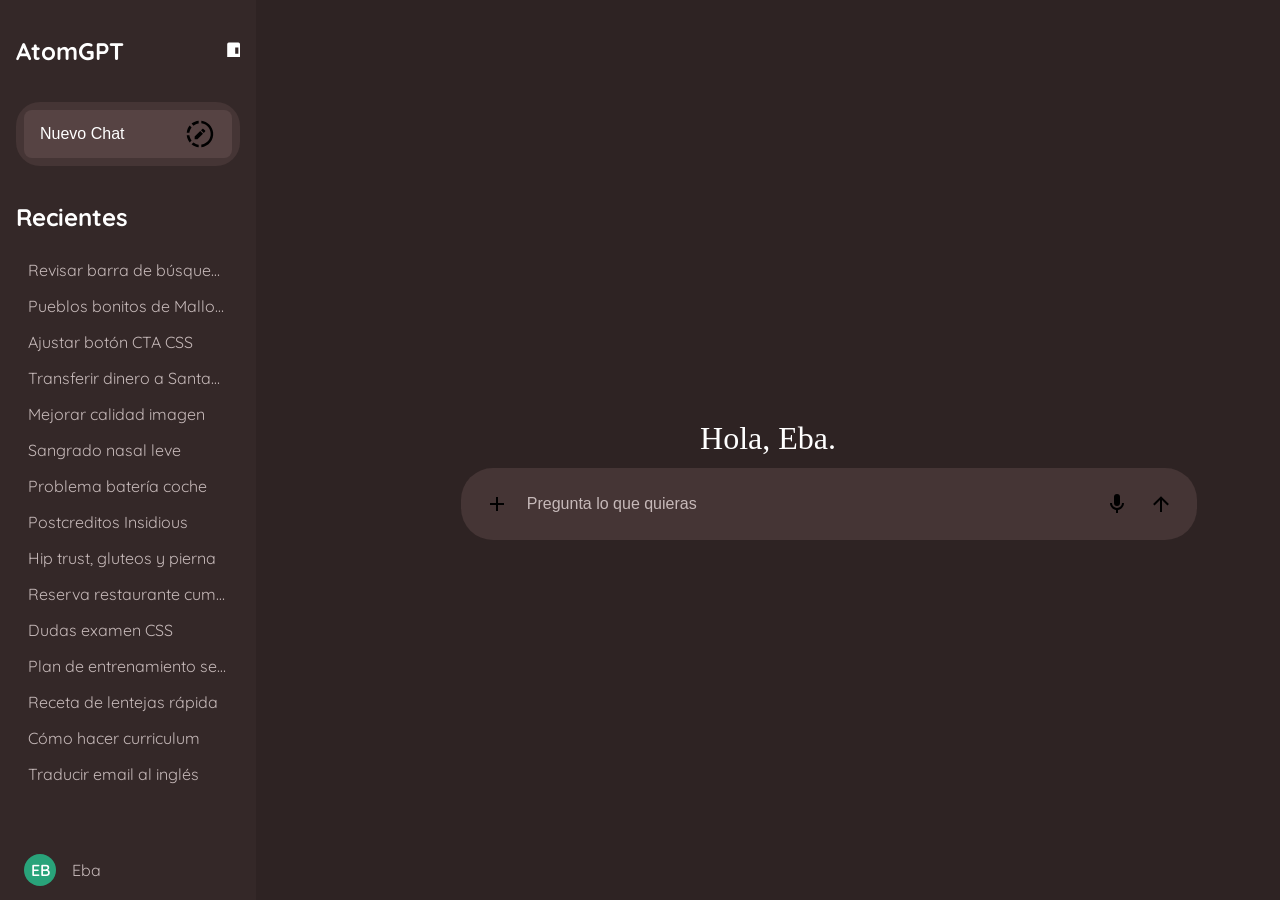
==== maquetacion-atom/index.html @ 69bd3fbe "Actualizar ejercicios-dual" ====
<!DOCTYPE html>
<html lang="en">

<head>
  <meta charset="UTF-8">
  <meta name="viewport" content="width=device-width, initial-scale=1.0">
  <link rel="preconnect" href="https://fonts.googleapis.com">
  <link rel="preconnect" href="https://fonts.gstatic.com" crossorigin>
  <link href="https://fonts.googleapis.com/css2?family=Quicksand:wght@400;500;600;700&display=swap" rel="stylesheet">
  <link rel="stylesheet" href="style.css">
  <script type="module" src="./src/index.js"></script>
  <title>AtomGPT</title>
</head>

<body>
  <main>
    <welcome-component></welcome-component>
    <prompt-input-component></prompt-input-component>
  </main>

  <aside class="sidebar">
    <div class="sidebar-header">
      <div class="sidebar-header-title">
        <logo-component></logo-component>
        <button>
          <svg xmlns="http://www.w3.org/2000/svg" viewBox="0 0 20 20">
            <title>page-layout-sidebar-right</title>
            <path d="M6,2H18A2,2 0 0,1 20,4V20A2,2 0 0,1 18,22H6A2,2 0 0,1 4,20V4A2,2 0 0,1 6,2M14,8V16H18V8H14Z" />
          </svg>
        </button>
      </div>
    </div>

    <div class="sidebar-content">
      <menu-component></menu-component>
      <recent-chats-component></recent-chats-component>
      <user-component></user-component>
    </div>
  </aside>
</body>

</html>
---- maquetacion-atom/style.css ----
* {
  margin: 0;
  padding: 0;
  box-sizing: border-box;
  font-family: "Quicksand", sans-serif;
}

svg {
  fill: currentColor;
}

body {
  background-color: hsl(0, 13%, 16%);
  color: hsl(0, 0%, 100%);
}

header {
  position: fixed;
  top: 0;
  left: 16rem;
  right: 0;
  height: 3.5rem;
  display: flex;
  align-items: center;
  justify-content: flex-end;
  padding: 0 1.5rem;
}

.left-header-section {
  position: absolute;
  left: 50%;
  transform: translateX(-50%);
}

.left-header-section nav {
  display: flex;
  gap: 0.5rem;
  padding: 0.5rem;
  background-color: hsl(0, 13%, 24%);
  border-radius: 1.5rem;
}

.left-header-section button,
.right-header-section button {
  border: none;
  background: transparent;
  padding: 0.5rem 1rem;
  border-radius: 0.5rem;
  font-size: 1rem;
  cursor: pointer;
}

.left-header-section button {
  color: hsl(0, 10%, 75%);
}

.chat-button {
  background-color: hsl(0, 13%, 30%);
  color: hsl(0, 0%, 100%);
}

.sidebar {
  position: fixed;
  top: 0;
  left: 0;
  bottom: 0;
  width: 16rem;
  padding: 1rem;
  display: flex;
  flex-direction: column;
  background-color: hsl(0, 13%, 18%);
  transition: transform 0.4s ease-in-out;
}

.sidebar.closed {
  transition: transform 0.4s ease-in-out;
  transform: translateX(-85%);
}

.sidebar-header {
  margin-bottom: 1rem;
}

.sidebar-header-title {
  display: flex;
  align-items: center;
  justify-content: space-between;
}

.sidebar-header-title button {
  background: transparent;
  border: none;
  color: hsl(0, 0%, 100%);
  cursor: pointer;
}

.sidebar-header-title button svg {
  width: 1rem;
  height: 1rem;
}

.sidebar-header-title a {
  color: hsl(0, 0%, 100%);
  text-decoration: none;
}

.sidebar-content nav {
  display: flex;
  flex-direction: column;
  gap: 0.5rem;
}

.sidebar-content nav button {
  display: flex;
  align-items: center;
  gap: 1rem;
  padding: 0.5rem 1rem;
  border: none;
  border-radius: 0.5rem;
  background: transparent;
  color: hsl(0, 10%, 75%);
  font-size: 1rem;
  text-align: left;
  cursor: pointer;
}

.sidebar-content nav button:hover {
  background-color: hsla(0, 0%, 100%, .08);
  color: hsl(0, 0%, 100%);
}

.sidebar-content nav button svg {
  order: -1;
  width: 1rem;
  height: 1rem;
}

.recent-chats {
  height: 50%;
  margin-top: 1rem;
  overflow-y: auto;
  scrollbar-width: thin;
  scrollbar-color: hsl(0, 0%, 40%) transparent;
}

.recent-chats-container nav {
  display: flex;
  flex-direction: column;
}

.recent-chats-container nav a {
  padding: 0.5rem 0.75rem;
  border-radius: 0.5rem;
  color: hsl(0, 10%, 75%);
  text-decoration: none;
  white-space: nowrap;
  overflow: hidden;
  text-overflow: ellipsis;
  font-size: 1rem;
}

.recent-chats-container nav a:hover {
  background-color: hsla(0, 0%, 100%, .08);
  color: hsl(0, 0%, 100%);
}

.user-info {
  display: flex;
  align-items: center;
  gap: 1rem;
  padding: 0.5rem;
}

.user-avatar {
  width: 2rem;
  height: 2rem;
  display: flex;
  align-items: center;
  justify-content: center;
  border-radius: 50%;
  background-color: hsl(160, 60%, 40%);
  color: hsl(0, 0%, 100%);
  font-weight: 600;
}

.user-details {
  display: flex;
  flex-direction: column;
}

.user-details span:last-child {
  color: hsl(0, 10%, 75%);
}

main {
  margin-left: 16rem;
  min-height: 100vh;
  display: flex;
  flex-direction: column;
  align-items: center;
  justify-content: center;
  gap: 1.5rem;
  padding: 3rem 1.5rem;
}

.welcome-message h1 {
  font-family: Georgia, "Times New Roman", serif;
  font-size: 2rem;
  font-weight: 400;
}

.prompt-input-section {
  width: 100%;
  max-width: 44rem;
  display: flex;
  align-items: center;
  gap: 0.5rem;
  padding: 1rem;
  background-color: hsl(0, 13%, 24%);
  border-radius: 2rem;
}

.prompt-input-section input {
  flex: 1;
  border: none;
  outline: none;
  background: transparent;
  color: hsl(0, 0%, 100%);
  font-size: 1rem;
}

.prompt-input-section input::placeholder {
  color: hsl(0, 10%, 75%);
}

.search-bar-icons {
  display: flex;
  align-items: center;
  gap: 0.25rem;
}

.search-bar-icons button {
  display: flex;
  align-items: center;
  gap: 0.25rem;
  padding: 0.5rem;
  border: none;
  border-radius: 1.25rem;
  background: transparent;
  color: hsl(0, 10%, 75%);
  cursor: pointer;
}

.search-bar-icons button svg {
  order: -1;
  width: 1.5rem;
  height: 1.5rem;
}

.search-bar-icons button:hover {
  background-color: hsla(0, 0%, 100%, .08);
}

.quick-actions {
  width: 100%;
  max-width: 44rem;
  display: flex;
  gap: 1rem;
}

.quick-actions button {
  display: flex;
  align-items: center;
  justify-content: space-between;
  padding: 1rem;
  border: 0.05rem solid hsla(0, 0%, 100%, .15);
  border-radius: 0.5rem;
  background: transparent;
  color: hsl(0, 0%, 100%);
  font-size: 1rem;
  cursor: pointer;
}

.quick-actions button:hover {
  background-color: hsla(0, 0%, 100%, .08);
}

.quick-actions button svg {
  order: -1;
  width: 1.5rem;
  height: 1.5rem;
}
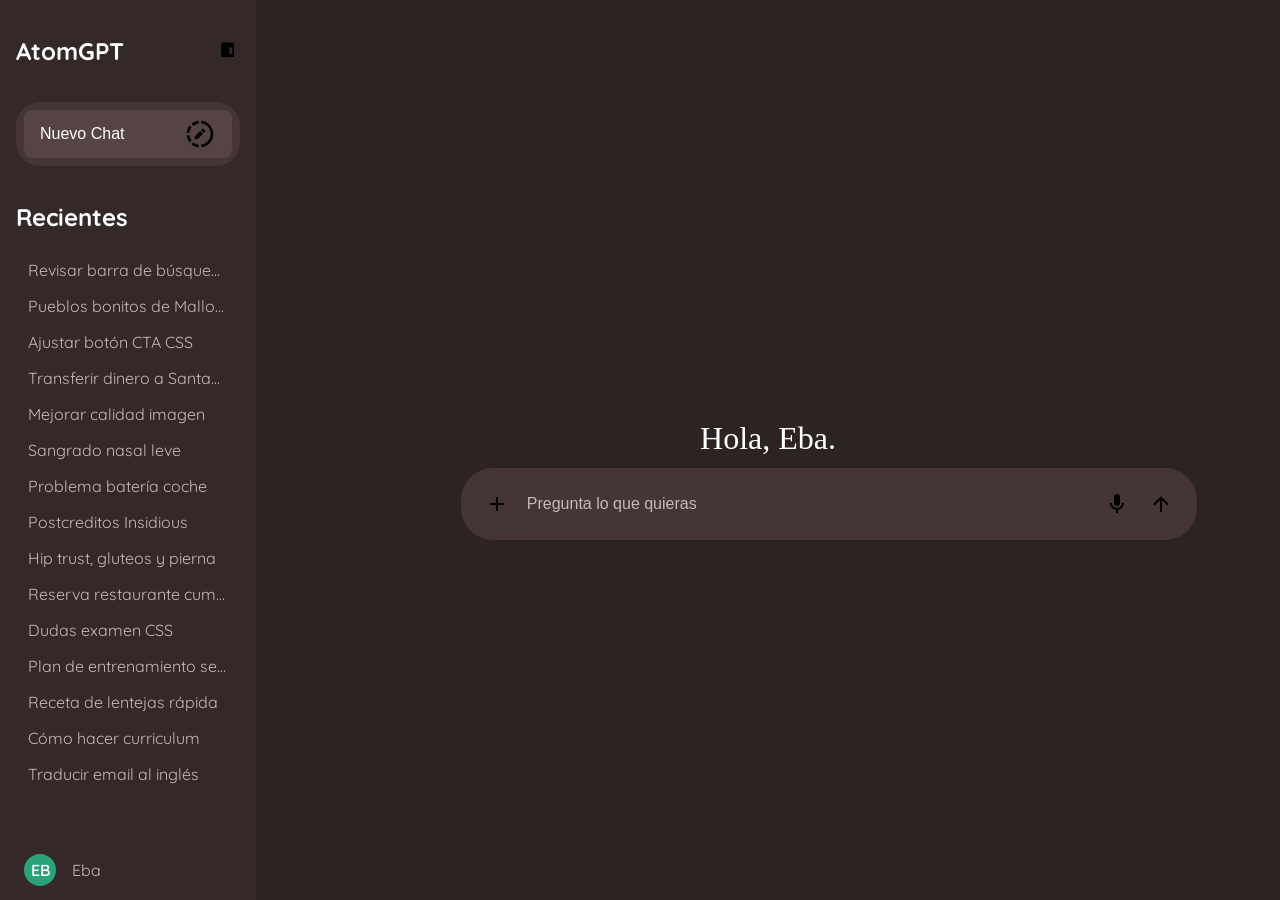
==== commit 6ea1f06b: "webcomponents" ====
--- a/maquetacion-atom/index.html
+++ b/maquetacion-atom/index.html
@@ -22,12 +22,7 @@
     <div class="sidebar-header">
       <div class="sidebar-header-title">
         <logo-component></logo-component>
-        <button>
-          <svg xmlns="http://www.w3.org/2000/svg" viewBox="0 0 20 20">
-            <title>page-layout-sidebar-right</title>
-            <path d="M6,2H18A2,2 0 0,1 20,4V20A2,2 0 0,1 18,22H6A2,2 0 0,1 4,20V4A2,2 0 0,1 6,2M14,8V16H18V8H14Z" />
-          </svg>
-        </button>
+        <button-component></button-component>
       </div>
     </div>
 
